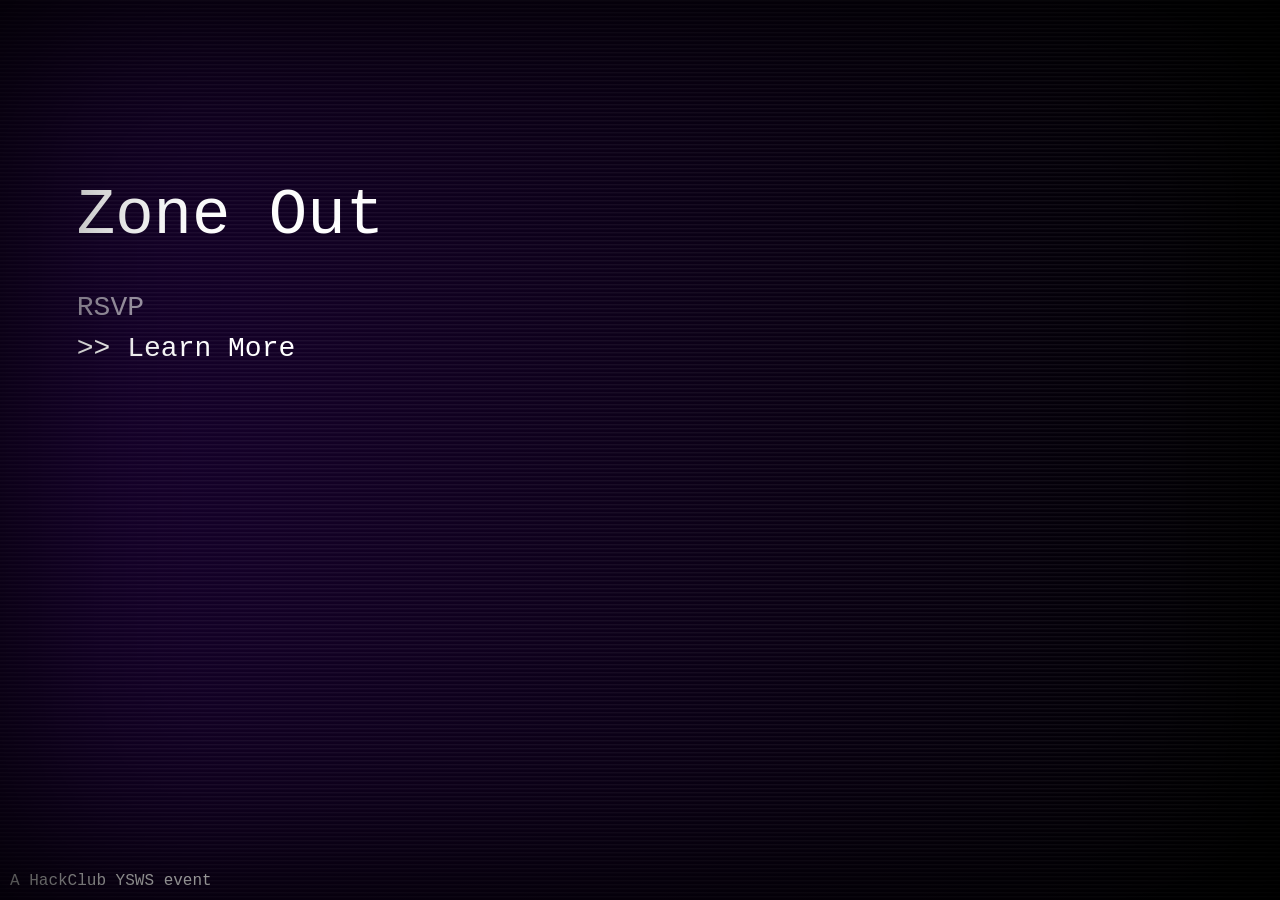
==== index.html @ 12f393b8 "added more jngfngfgggf" ====
<!DOCTYPE html>
<html lang="en">
<head>
<meta charset="UTF-8">
<title>Zone Out</title>
<link rel="stylesheet" href="style.css">
</head>
<body>


<video autoplay muted loop playsinline>
    <source src="https://cdn.hackclub.com/019d09ae-641d-75a5-a821-0e6a2894c508/stalkorpheus.mp4" type="video/mp4">
</video>


<audio autoplay loop id="bgAudio">
    <source src="https://cdn.hackclub.com/019d09b2-74cf-75cb-a4e5-828822608761/distorted.ogg" type="audio/ogg">
</audio>

<div class="overlay"></div>
<div class="scanlines"></div>
<div class="vignette"></div>


<div id="glitchOverlay">
<img src="https://cdn.hackclub.com/019d0f6c-1e27-74cf-8f03-9d8d50ec5cc8/glitch.gif">
</div>


<div class="menu">
    <div class="title">Zone Out</div>

    <div class="option" id="rsvp">RSVP</div>
    <div class="option active selector" id="learn">Learn More</div>
</div>

<div class="footer">A HackClub YSWS event</div>


<div class="loadingScreen" id="loadingScreen">
    <img src="https://cdn.hackclub.com/019d09b8-1577-7d2d-8b85-1cd251a5e09c/bob-eye-horror-evil.gif">
    <div class="loadingText" id="loadingText">Loading</div>
</div>
<div class="learnPage" id="learnPage">
<div class="backBtn" id="backBtn">← Back</div>
<div class="faqContainer">

<div class="faq">
Q1: What is ZoneOut about?
<div class="answer">
ZoneOut is a YSWS where you create something themed around <b>horror</b>, <b>mystery</b> or <b>ARG</b>!
</div>
</div>

<div class="faq">
Q2: What is the theme?
<div class="answer">
Horror, mystery and ARG focusing on immersiveness and storytelling. [I love good art]
</div>
</div>

<div class="faq">
Q3: What kind of projects are allowed?
<div class="answer">
Projects can be:
<br>• A website
<br>• A CLI program
<br>• A game
<br>• A mod (ex: Minecraft)
<br> Anything that can be spooky!
</div>
</div>

<div class="faq">
Q4: How do I track time?
<div class="answer">
Use <a href="https://hackatime.hackclub.com" target="_blank">Hackatime</a>.
</div>
</div>

<div class="faq">
Q5: What does the shop have?
<div class="answer">
hopefully custom merch and stickers along with high hacker value items! [yk what im talking about gng]
</div>
</div>

<div class="faq">
Q6: Who made this?
<div class="answer">
Website by Kuzu. used fnaf for insipiration. this was kinda hard to make with limited knowledge ngl but whatever i think it looks and fits a video game vibe!!!
</div>
</div>

<div class="faq">
Q7: How do I RSVP?
<div class="answer">
<a href="https://forms.fillout.com/t/fuxhBdNbhdus" target="_blank">Click here to RSVP!</a> or, preferably go to main menu and press rsvp :3
</div>
</div>

<div class="faq">
Q8: Why?
<div class="answer">
Because ZONE OUT. [PS: IF YOULIKE THIS STUFF, PLEASE RSVP AND PARTICIPATE!!!!]
</div>
</div>
</div>
</div>
<script src="script.js"></script>
</body>
</html>
---- style.css ----
*{
margin:0;
padding:0;
box-sizing:border-box;
font-family:"Courier New",monospace;
}

body{
background:black;
color:white;
overflow:hidden;
}

video{
position:fixed;
top:50%;
left:50%;
width:100vw;
height:100vh;
object-fit:cover;
transform:translate(-50%,-50%);
z-index:-3;
}


.overlay{
position:fixed;
width:100%;
height:100%;
background:radial-gradient(circle at left, rgba(60,0,120,0.4), rgba(0,0,0,0.9));
z-index:-2;
}

.scanlines{
position:fixed;
width:100%;
height:100%;
background:repeating-linear-gradient(
to bottom,
rgba(255,255,255,0.05),
rgba(255,255,255,0.05) 1px,
transparent 2px,
transparent 4px
);
z-index:5;
}

.vignette{
position:fixed;
width:100%;
height:100%;
box-shadow:inset 0 0 200px black;
z-index:6;
}


#glitchOverlay{
position:fixed;
width:100%;
height:100%;
z-index:40;
opacity:0;
pointer-events:none;
transition:opacity .2s;
}

#glitchOverlay img{
width:100%;
height:100%;
object-fit:cover;
}

#glitchOverlay.active{
opacity:1;
}


.menu{
position:absolute;
top:20%;
left:6%;
}

.title{
font-size:64px;
margin-bottom:40px;
}

.option{
font-size:28px;
margin:10px 0;
cursor:pointer;
opacity:.6;
}

.option.active{
opacity:1;
}

.selector::before{
content:">> ";
}

.footer{
position:absolute;
bottom:10px;
left:10px;
}


.loadingScreen{
position:fixed;
width:100%;
height:100%;
background:black;
display:flex;
flex-direction:column;
align-items:center;
justify-content:center;
z-index:20;
opacity:0;
pointer-events:none;
transition:opacity .5s;
}

.loadingScreen.active{
opacity:1;
pointer-events:all;
}


.learnPage{
position:fixed;
top:-100%;
width:100%;
height:100%;
background:black;
transition:top .6s;
padding:80px 40px;
overflow-y:auto;
z-index:30;
}

.learnPage.active{
top:0;
}

.backBtn{
display:none;
position:fixed;
top:20px;
left:20px;
cursor:pointer;
}

.learnPage.active .backBtn{
display:block;
}


.faq{
background:rgba(20,20,20,0.9);
padding:20px;
margin-bottom:15px;
cursor:pointer;
animation:faqFloat 5s ease-in-out infinite;
}
.faq:nth-child(2){animation-delay:1s;}
.faq:nth-child(3){animation-delay:2s;}
.faq:nth-child(4){animation-delay:3s;}
.faq:nth-child(5){animation-delay:4s;}
.faq:nth-child(6){animation-delay:2.5s;}
.faq:nth-child(7){animation-delay:1.5s;}
.faq:nth-child(8){animation-delay:3.5s;}

@keyframes faqFloat{
0%{transform:translateY(0px);}
50%{transform:translateY(-6px);}
100%{transform:translateY(0px);}
}
.answer{
max-height:0;
overflow:hidden;
transition:max-height .4s;
line-height:1.5;
}
.faq.open .answer{
max-height:200px;
margin-top:10px;
}
.answer a{
color:#9cf;
}
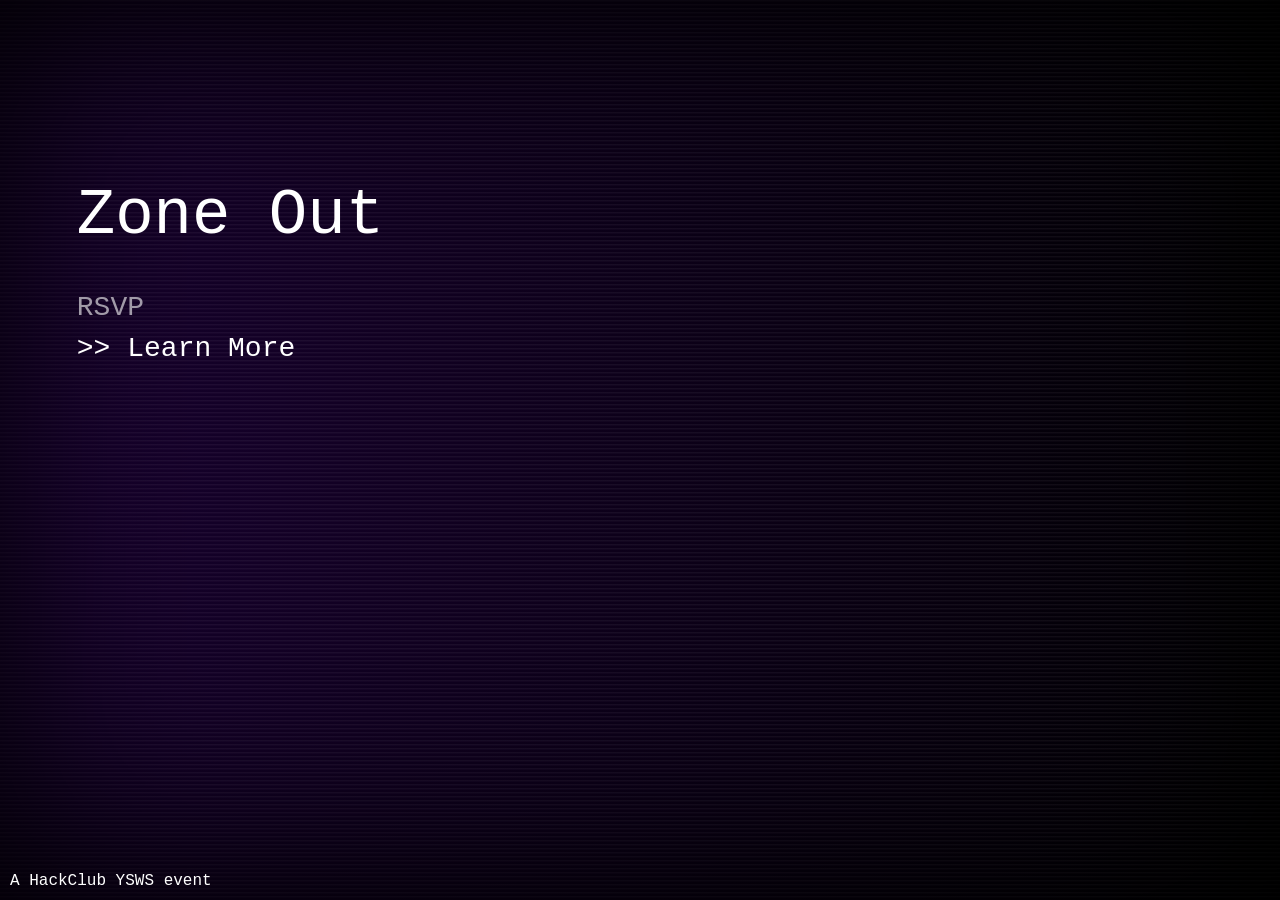
==== commit be8eed5e: "yrtyryrtt" ====
--- a/index.html
+++ b/index.html
@@ -5,13 +5,12 @@
 <title>Zone Out</title>
 <link rel="stylesheet" href="style.css">
 </head>
+
 <body>
 
-
 <video autoplay muted loop playsinline>
-    <source src="https://cdn.hackclub.com/019d09ae-641d-75a5-a821-0e6a2894c508/stalkorpheus.mp4" type="video/mp4">
+    <source src="https://cdn.hackclub.com/019d14d5-c391-76e0-95ee-6e9b70780a91/vidd.mp4" type="video/mp4">
 </video>
-
 
 <audio autoplay loop id="bgAudio">
     <source src="https://cdn.hackclub.com/019d09b2-74cf-75cb-a4e5-828822608761/distorted.ogg" type="audio/ogg">
@@ -21,11 +20,9 @@
 <div class="scanlines"></div>
 <div class="vignette"></div>
 
-
 <div id="glitchOverlay">
-<img src="https://cdn.hackclub.com/019d0f6c-1e27-74cf-8f03-9d8d50ec5cc8/glitch.gif">
+    <img src="https://cdn.hackclub.com/019d0f6c-1e27-74cf-8f03-9d8d50ec5cc8/glitch.gif" alt="glitch overlay">
 </div>
-
 
 <div class="menu">
     <div class="title">Zone Out</div>
@@ -36,76 +33,76 @@
 
 <div class="footer">A HackClub YSWS event</div>
 
-
 <div class="loadingScreen" id="loadingScreen">
-    <img src="https://cdn.hackclub.com/019d09b8-1577-7d2d-8b85-1cd251a5e09c/bob-eye-horror-evil.gif">
+    <img src="https://cdn.hackclub.com/019d09b8-1577-7d2d-8b85-1cd251a5e09c/bob-eye-horror-evil.gif" alt="loading">
     <div class="loadingText" id="loadingText">Loading</div>
 </div>
+
 <div class="learnPage" id="learnPage">
-<div class="backBtn" id="backBtn">← Back</div>
-<div class="faqContainer">
+    <div class="backBtn" id="backBtn">← Back</div>
 
-<div class="faq">
-Q1: What is ZoneOut about?
-<div class="answer">
-ZoneOut is a YSWS where you create something themed around <b>horror</b>, <b>mystery</b> or <b>ARG</b>!
-</div>
-</div>
+    <div class="faqContainer">
+        <div class="faq">
+            Q1: What is ZoneOut about?
+            <div class="answer">
+                ZoneOut is a YSWS where you create something themed around <b>horror</b>, <b>mystery</b> or <b>ARG</b>!
+            </div>
+        </div>
 
-<div class="faq">
-Q2: What is the theme?
-<div class="answer">
-Horror, mystery and ARG focusing on immersiveness and storytelling. [I love good art]
-</div>
-</div>
+        <div class="faq">
+            Q2: What is the theme?
+            <div class="answer">
+                Horror, mystery and ARG focusing on immersiveness and storytelling. [and, Of course good art!]
+            </div>
+        </div>
 
-<div class="faq">
-Q3: What kind of projects are allowed?
-<div class="answer">
-Projects can be:
-<br>• A website
-<br>• A CLI program
-<br>• A game
-<br>• A mod (ex: Minecraft)
-<br> Anything that can be spooky!
-</div>
-</div>
+        <div class="faq">
+            Q3: What kind of projects are to be submitted?
+            <div class="answer">
+                Projects can be:
+                <br>• A website
+                <br>• A terminal / CLI program
+                <br>• A game
+                <br>• A mod (eg. Minecraft)
+                <br> basically, anything that can be spooky EXCEPT hardware. This event is entirely software!
+            </div>
+        </div>
 
-<div class="faq">
-Q4: How do I track time?
-<div class="answer">
-Use <a href="https://hackatime.hackclub.com" target="_blank">Hackatime</a>.
-</div>
-</div>
+        <div class="faq">
+            Q4: How do I track time?
+            <div class="answer">
+                Use <a href="https://hackatime.hackclub.com" target="_blank" rel="noreferrer">Hackatime</a>.
+            </div>
+        </div>
 
-<div class="faq">
-Q5: What does the shop have?
-<div class="answer">
-hopefully custom merch and stickers along with high hacker value items! [yk what im talking about gng]
-</div>
-</div>
+        <div class="faq">
+            Q5: What does the shop have?
+            <div class="answer">
+                custom merch and stickers along with high hacker value items!
+            </div>
+        </div>
 
-<div class="faq">
-Q6: Who made this?
-<div class="answer">
-Website by Kuzu. used fnaf for insipiration. this was kinda hard to make with limited knowledge ngl but whatever i think it looks and fits a video game vibe!!!
-</div>
-</div>
+        <div class="faq">
+            Q6: Who made this?
+            <div class="answer">
+                Website by Kuzu. Used the FNAF main menu for inspiration to fit the "game" vibe. HackClub will be helping me host this.
+            </div>
+        </div>
 
-<div class="faq">
-Q7: How do I RSVP?
-<div class="answer">
-<a href="https://forms.fillout.com/t/fuxhBdNbhdus" target="_blank">Click here to RSVP!</a> or, preferably go to main menu and press rsvp :3
-</div>
-</div>
+        <div class="faq">
+            Q7: How do I RSVP?
+            <div class="answer">
+                <a href="https://forms.fillout.com/t/fuxhBdNbhdus" target="_blank" rel="noreferrer">Click here to RSVP</a>
+            </div>
+        </div>
 
-<div class="faq">
-Q8: Why?
-<div class="answer">
-Because ZONE OUT. [PS: IF YOULIKE THIS STUFF, PLEASE RSVP AND PARTICIPATE!!!!]
-</div>
-</div>
-</div>
+        <div class="faq">
+            Q8: Why?
+            <div class="answer">
+             Because ZONE OUT. [PS: IF YOULIKE THIS STUFF, PLEASE RSVP AND PARTICIPATE!!!!]
+            </div>
+        </div>
+    </div>
 </div>
 <script src="script.js"></script>
 </body>
--- a/style.css
+++ b/style.css
@@ -11,24 +11,28 @@
 overflow:hidden;
 }
 
+/* VIDEO */
+
 video{
 position:fixed;
-top:50%;
+top:500%;
 left:50%;
 width:100vw;
 height:100vh;
 object-fit:cover;
 transform:translate(-50%,-50%);
 z-index:-3;
-}
-
-
+pointer-events:none;
+}
+
+/* overlay */
 .overlay{
 position:fixed;
 width:100%;
 height:100%;
 background:radial-gradient(circle at left, rgba(60,0,120,0.4), rgba(0,0,0,0.9));
 z-index:-2;
+pointer-events:none;
 }
 
 .scanlines{
@@ -43,6 +47,7 @@
 transparent 4px
 );
 z-index:5;
+pointer-events:none;
 }
 
 .vignette{
@@ -51,9 +56,10 @@
 height:100%;
 box-shadow:inset 0 0 200px black;
 z-index:6;
-}
-
-
+pointer-events:none;
+}
+
+/* GLITCHlay */
 #glitchOverlay{
 position:fixed;
 width:100%;
@@ -74,11 +80,13 @@
 opacity:1;
 }
 
+/* MENU */
 
 .menu{
 position:absolute;
 top:20%;
 left:6%;
+z-index:10;
 }
 
 .title{
@@ -91,6 +99,7 @@
 margin:10px 0;
 cursor:pointer;
 opacity:.6;
+pointer-events:auto;
 }
 
 .option.active{
@@ -105,8 +114,10 @@
 position:absolute;
 bottom:10px;
 left:10px;
-}
-
+z-index:10;
+}
+
+/* LOADING */
 
 .loadingScreen{
 position:fixed;
@@ -122,12 +133,24 @@
 pointer-events:none;
 transition:opacity .5s;
 }
-
 .loadingScreen.active{
 opacity:1;
 pointer-events:all;
 }
-
+.loadingScreen img{
+width:200px;
+animation:float 2s ease-in-out infinite;
+}
+.loadingText{
+margin-top:20px;
+font-size:24px;
+}
+@keyframes float{
+0%{transform:translateY(0px);}
+50%{transform:translateY(-15px);}
+100%{transform:translateY(0px);}
+}
+/* FAQ PAGE */
 
 .learnPage{
 position:fixed;
@@ -140,23 +163,26 @@
 overflow-y:auto;
 z-index:30;
 }
-
 .learnPage.active{
 top:0;
 }
-
 .backBtn{
 display:none;
 position:fixed;
 top:20px;
 left:20px;
 cursor:pointer;
-}
-
+z-index:31;
+}
 .learnPage.active .backBtn{
 display:block;
 }
 
+/* FAQ */
+
+.faqContainer{
+max-width:900px;
+}
 
 .faq{
 background:rgba(20,20,20,0.9);
@@ -165,6 +191,7 @@
 cursor:pointer;
 animation:faqFloat 5s ease-in-out infinite;
 }
+
 .faq:nth-child(2){animation-delay:1s;}
 .faq:nth-child(3){animation-delay:2s;}
 .faq:nth-child(4){animation-delay:3s;}
@@ -183,11 +210,14 @@
 overflow:hidden;
 transition:max-height .4s;
 line-height:1.5;
+white-space:normal;
 }
 .faq.open .answer{
-max-height:200px;
+max-height:220px;
 margin-top:10px;
 }
 .answer a{
 color:#9cf;
+text-decoration:underline;
+cursor:pointer;
 }
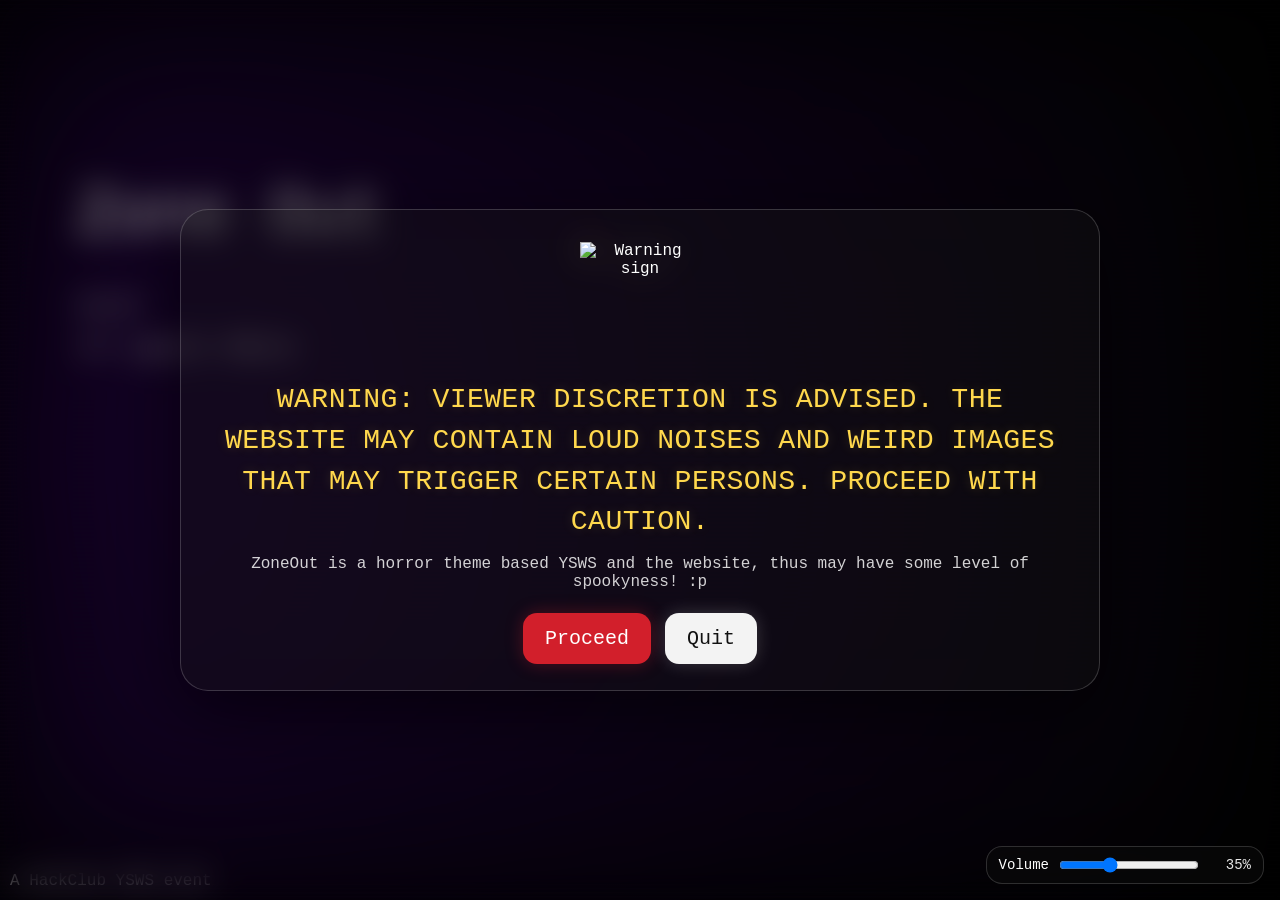
==== commit 8b5899eb: "MADE A SOUND SLIDER AND ADDED VIEWER DISCRETION UI" ====
--- a/index.html
+++ b/index.html
@@ -8,21 +8,48 @@
 
 <body>
 
+<div class="warningScreen" id="warningScreen">
+    <div class="warningCard">
+        <img class="warningIcon" src="https://cdn.hackclub.com/019d191c-8239-70cd-b9da-81b265c17236/caution.png" alt="Warning sign">
+
+        <div class="warningText">
+            WARNING: VIEWER DISCRETION IS ADVISED. THE WEBSITE MAY CONTAIN LOUD NOISES AND WEIRD IMAGES THAT MAY TRIGGER CERTAIN PERSONS. PROCEED WITH CAUTION.
+        </div>
+
+        <div class="warningComment">ZoneOut is a horror theme based YSWS and the website, thus may have some level of spookyness! :p</div>
+
+        <div class="warningActions">
+            <button class="warningProceed" id="warningProceed" type="button">Proceed</button>
+            <button class="warningQuit" id="warningQuit" type="button">Quit</button>
+        </div>
+    </div>
+</div>
+
+<div class="volumeDock">
+    <label for="masterVolume">Volume</label>
+    <input id="masterVolume" type="range" min="0" max="100" value="35" aria-label="Volume">
+    <span id="volumeValue">35%</span>
+</div>
+
 <video autoplay muted loop playsinline>
-    <source src="https://cdn.hackclub.com/019d14d5-c391-76e0-95ee-6e9b70780a91/vidd.mp4" type="video/mp4">
+    <source src="https://cdn.hackclub.com/019d14f6-2cd2-7a84-81bf-d68825577d2c/ds.mp4" type="video/mp4">
 </video>
 
-<audio autoplay loop id="bgAudio">
+<audio loop id="bgAudio" preload="auto">
     <source src="https://cdn.hackclub.com/019d09b2-74cf-75cb-a4e5-828822608761/distorted.ogg" type="audio/ogg">
+</audio>
+
+<audio loop id="faqAudio" preload="auto">
+    <source src="https://cdn.hackclub.com/019d157e-42db-7c9d-a810-abcb9247cf07/faqmusic.mp3" type="audio/mpeg">
+</audio>
+
+<audio id="uiClick" preload="auto">
+    <source src="https://cdn.hackclub.com/019d15a1-fb3f-7c96-96b2-7b1052138e08/buttonpress.mp3" type="audio/mpeg">
 </audio>
 
 <div class="overlay"></div>
 <div class="scanlines"></div>
 <div class="vignette"></div>
-
-<div id="glitchOverlay">
-    <img src="https://cdn.hackclub.com/019d0f6c-1e27-74cf-8f03-9d8d50ec5cc8/glitch.gif" alt="glitch overlay">
-</div>
 
 <div class="menu">
     <div class="title">Zone Out</div>
@@ -39,71 +66,130 @@
 </div>
 
 <div class="learnPage" id="learnPage">
+    <video class="learnBgVideo" autoplay muted loop playsinline preload="auto">
+        <source src="https://cdn.hackclub.com/019d1552-4f0e-7cc9-8b0c-86d538cd897e/glitcheffect.mp4" type="video/mp4">
+    </video>
+    <div class="learnShade"></div>
+
     <div class="backBtn" id="backBtn">← Back</div>
 
     <div class="faqContainer">
-        <div class="faq">
-            Q1: What is ZoneOut about?
-            <div class="answer">
-                ZoneOut is a YSWS where you create something themed around <b>horror</b>, <b>mystery</b> or <b>ARG</b>!
+
+        <div class="faqNode">
+            <button class="faqToggle" type="button" aria-expanded="false">
+                <img src="https://cdn.hackclub.com/019d155f-c68f-70bb-bfd9-047b7a7224bb/closed%20eye.png" alt="Q1 toggle">
+            </button>
+            <div class="faqLabel">What is ZoneOut about?</div>
+            <div class="faqDrop">
+                <div class="faqQuestion"></div>
+                <div class="faqAnswer">
+                    ZoneOut is a YSWS where you create something themed around <b>horror</b>, <b>mystery</b> or <b>ARG</b>!
+                </div>
             </div>
         </div>
 
-        <div class="faq">
-            Q2: What is the theme?
-            <div class="answer">
-                Horror, mystery and ARG focusing on immersiveness and storytelling. [and, Of course good art!]
+        <div class="faqNode">
+            <button class="faqToggle" type="button" aria-expanded="false">
+                <img src="https://cdn.hackclub.com/019d155f-c68f-70bb-bfd9-047b7a7224bb/closed%20eye.png" alt="Q2 toggle">
+            </button>
+            <div class="faqLabel">What is the theme?</div>
+            <div class="faqDrop">
+                <div class="faqQuestion"></div>
+                <div class="faqAnswer">
+                    Horror, mystery and ARG focusing on immersiveness and storytelling. [and, of course, good art!]
+                </div>
             </div>
         </div>
 
-        <div class="faq">
-            Q3: What kind of projects are to be submitted?
-            <div class="answer">
-                Projects can be:
-                <br>• A website
-                <br>• A terminal / CLI program
-                <br>• A game
-                <br>• A mod (eg. Minecraft)
-                <br> basically, anything that can be spooky EXCEPT hardware. This event is entirely software!
+        <div class="faqNode">
+            <button class="faqToggle" type="button" aria-expanded="false">
+                <img src="https://cdn.hackclub.com/019d155f-c68f-70bb-bfd9-047b7a7224bb/closed%20eye.png" alt="Q3 toggle">
+            </button>
+            <div class="faqLabel">What kind of projects are to be submitted?</div>
+            <div class="faqDrop">
+                <div class="faqQuestion">Projects can be:</div>
+                <div class="faqAnswer">
+                    <br>• A website
+                    <br>• A terminal / CLI program
+                    <br>• A game
+                    <br>• A mod (eg. Minecraft)
+                    <br>Basically, anything that can be spooky.
+                    <br>This event is entirely software!
+                </div>
             </div>
         </div>
 
-        <div class="faq">
-            Q4: How do I track time?
-            <div class="answer">
-                Use <a href="https://hackatime.hackclub.com" target="_blank" rel="noreferrer">Hackatime</a>.
+        <div class="faqNode">
+            <button class="faqToggle" type="button" aria-expanded="false">
+                <img src="https://cdn.hackclub.com/019d155f-c68f-70bb-bfd9-047b7a7224bb/closed%20eye.png" alt="Q4 toggle">
+            </button>
+            <div class="faqLabel">How do I track time?</div>
+            <div class="faqDrop">
+                <div class="faqQuestion"></div>
+                <div class="faqAnswer">
+                    Use <a href="https://hackatime.hackclub.com" target="_blank" rel="noreferrer">Hackatime</a>. HackClub's own time-tracking tool!
+                </div>
             </div>
         </div>
 
-        <div class="faq">
-            Q5: What does the shop have?
-            <div class="answer">
-                custom merch and stickers along with high hacker value items!
+        <div class="faqNode">
+            <button class="faqToggle" type="button" aria-expanded="false">
+                <img src="https://cdn.hackclub.com/019d155f-c68f-70bb-bfd9-047b7a7224bb/closed%20eye.png" alt="Q5 toggle">
+            </button>
+            <div class="faqLabel">What does the shop have?</div>
+            <div class="faqDrop">
+                <div class="faqQuestion"></div>
+                <div class="faqAnswer">
+                    Custom merch and stickers along with high hacker value items! Recommendations would be appreciated in the <a href="https://app.slack.com/client/E09V59WQY1E/C0ANG7F1E9E" target="_blank" rel="noreferrer">#1zone-out channel!</a>
+                    <br>PS: I'll have a full list of items up soon in this page!
+                </div>
             </div>
         </div>
 
-        <div class="faq">
-            Q6: Who made this?
-            <div class="answer">
-                Website by Kuzu. Used the FNAF main menu for inspiration to fit the "game" vibe. HackClub will be helping me host this.
+        <div class="faqNode">
+            <button class="faqToggle" type="button" aria-expanded="false">
+                <img src="https://cdn.hackclub.com/019d155f-c68f-70bb-bfd9-047b7a7224bb/closed%20eye.png" alt="Q6 toggle">
+            </button>
+            <div class="faqLabel">Who made this?</div>
+            <div class="faqDrop">
+                <div class="faqQuestion"></div>
+                <div class="faqAnswer">
+                    Website by <a href="https://hackclub.enterprise.slack.com/team/U08GCDHM0QZ" target="_blank" rel="noreferrer">Kuzu!</a>. Used the FNAF main menu for inspiration to fit the "game" vibe. Hack Club will be helping me host this.
+                </div>
             </div>
         </div>
 
-        <div class="faq">
-            Q7: How do I RSVP?
-            <div class="answer">
-                <a href="https://forms.fillout.com/t/fuxhBdNbhdus" target="_blank" rel="noreferrer">Click here to RSVP</a>
+        <div class="faqNode">
+            <button class="faqToggle" type="button" aria-expanded="false">
+                <img src="https://cdn.hackclub.com/019d155f-c68f-70bb-bfd9-047b7a7224bb/closed%20eye.png" alt="Q7 toggle">
+            </button>
+            <div class="faqLabel">How do I RSVP?</div>
+            <div class="faqDrop">
+                <div class="faqQuestion"></div>
+                <div class="faqAnswer">
+                    <a href="https://forms.fillout.com/t/fuxhBdNbhdus" target="_blank" rel="noreferrer">Click here to RSVP</a>
+                </div>
             </div>
         </div>
 
-        <div class="faq">
-            Q8: Why?
-            <div class="answer">
-             Because ZONE OUT. [PS: IF YOULIKE THIS STUFF, PLEASE RSVP AND PARTICIPATE!!!!]
+        <div class="faqNode">
+            <button class="faqToggle" type="button" aria-expanded="false">
+                <img src="https://cdn.hackclub.com/019d155f-c68f-70bb-bfd9-047b7a7224bb/closed%20eye.png" alt="Q8 toggle">
+            </button>
+            <div class="faqLabel">
+                <span class="glitchText" data-text="ZoneOut">ZoneOut</span>
+            </div>
+            <div class="faqDrop">
+                <div class="faqQuestion"></div>
+                <div class="faqAnswer">
+                    .........................................
+                </div>
             </div>
         </div>
+
     </div>
 </div>
+
 <script src="script.js"></script>
 </body>
 </html>
--- a/style.css
+++ b/style.css
@@ -15,10 +15,10 @@
 
 video{
 position:fixed;
-top:500%;
+top:63%;
 left:50%;
 width:100vw;
-height:100vh;
+height:125vh;
 object-fit:cover;
 transform:translate(-50%,-50%);
 z-index:-3;
@@ -26,6 +26,7 @@
 }
 
 /* overlay */
+
 .overlay{
 position:fixed;
 width:100%;
@@ -59,25 +60,137 @@
 pointer-events:none;
 }
 
-/* GLITCHlay */
-#glitchOverlay{
-position:fixed;
-width:100%;
-height:100%;
-z-index:40;
+/* WARNING SCREEN */
+
+.warningScreen{
+position:fixed;
+inset:0;
+z-index:200;
+display:flex;
+align-items:center;
+justify-content:center;
+padding:24px;
+background:rgba(0,0,0,0.38);
+backdrop-filter:blur(16px) saturate(135%);
+-webkit-backdrop-filter:blur(16px) saturate(135%);
+transition:opacity .45s ease, transform .45s ease;
+}
+
+.warningScreen.hidden{
 opacity:0;
 pointer-events:none;
-transition:opacity .2s;
-}
-
-#glitchOverlay img{
-width:100%;
-height:100%;
-object-fit:cover;
-}
-
-#glitchOverlay.active{
-opacity:1;
+transform:scale(1.02);
+}
+
+.warningCard{
+width:min(920px, 94vw);
+padding:32px 28px 26px;
+border:1px solid rgba(255,255,255,0.18);
+border-radius:28px;
+background:rgba(25,25,25,0.34);
+box-shadow:0 20px 70px rgba(0,0,0,0.55);
+text-align:center;
+}
+
+.warningIcon{
+width:120px;
+height:120px;
+object-fit:contain;
+display:block;
+margin:0 auto 18px;
+filter:drop-shadow(0 0 18px rgba(255,255,120,0.22));
+}
+
+.warningText{
+font-size:clamp(20px, 2.2vw, 32px);
+line-height:1.45;
+color:#ffd84d;
+text-shadow:0 0 12px rgba(255, 220, 90, 0.18);
+letter-spacing:.4px;
+}
+
+.warningComment{
+margin-top:12px;
+font-size:16px;
+color:rgba(255,255,255,0.82);
+}
+
+.warningActions{
+display:flex;
+justify-content:center;
+gap:14px;
+flex-wrap:wrap;
+margin-top:22px;
+}
+
+.warningProceed,
+.warningQuit{
+border:none;
+padding:14px 22px;
+font-size:20px;
+font-family:"Courier New",monospace;
+cursor:pointer;
+border-radius:14px;
+transition:transform .15s ease, filter .15s ease, opacity .15s ease;
+}
+
+.warningProceed{
+background:#d21f2b;
+color:white;
+box-shadow:0 0 18px rgba(210,31,43,0.32);
+animation:proceedGlow 1.6s ease-in-out infinite;
+}
+
+.warningQuit{
+background:#f3f3f3;
+color:#111;
+box-shadow:0 0 18px rgba(255,255,255,0.18);
+}
+
+.warningProceed:hover,
+.warningQuit:hover{
+transform:translateY(-1px) scale(1.02);
+}
+
+@keyframes proceedGlow{
+0%,100%{
+filter:brightness(1);
+text-shadow:0 0 0 rgba(255,255,255,0);
+}
+50%{
+filter:brightness(1.08);
+text-shadow:0 0 10px rgba(255,255,255,0.12);
+}
+}
+
+/* VOLUME */
+
+.volumeDock{
+position:fixed;
+right:16px;
+bottom:16px;
+z-index:210;
+display:flex;
+align-items:center;
+gap:10px;
+padding:10px 12px;
+border:1px solid rgba(255,255,255,0.16);
+border-radius:16px;
+background:rgba(15,15,15,0.42);
+backdrop-filter:blur(12px);
+-webkit-backdrop-filter:blur(12px);
+color:white;
+font-size:14px;
+}
+
+.volumeDock input[type="range"]{
+width:140px;
+}
+
+.volumeDock span{
+min-width:42px;
+text-align:right;
+opacity:0.9;
 }
 
 /* MENU */
@@ -104,6 +217,21 @@
 
 .option.active{
 opacity:1;
+}
+
+#learn{
+animation:breatheGlow 2.5s ease-in-out infinite;
+}
+
+@keyframes breatheGlow{
+0%,100%{
+text-shadow:0 0 4px rgba(255,255,255,0.08);
+transform:translateY(0) scale(1);
+}
+50%{
+text-shadow:0 0 16px rgba(255,255,255,0.25), 0 0 26px rgba(240,220,255,0.16);
+transform:translateY(-1px) scale(1.02);
+}
 }
 
 .selector::before{
@@ -133,39 +261,73 @@
 pointer-events:none;
 transition:opacity .5s;
 }
+
 .loadingScreen.active{
 opacity:1;
 pointer-events:all;
 }
+
 .loadingScreen img{
 width:200px;
 animation:float 2s ease-in-out infinite;
 }
+
 .loadingText{
 margin-top:20px;
 font-size:24px;
 }
+
 @keyframes float{
 0%{transform:translateY(0px);}
 50%{transform:translateY(-15px);}
 100%{transform:translateY(0px);}
 }
+
 /* FAQ PAGE */
 
 .learnPage{
 position:fixed;
-top:-100%;
+top:0;
+left:0;
 width:100%;
 height:100%;
 background:black;
-transition:top .6s;
-padding:80px 40px;
+opacity:0;
+visibility:hidden;
+pointer-events:none;
+transition:opacity .5s ease;
+z-index:30;
+overflow:hidden;
 overflow-y:auto;
-z-index:30;
-}
+overflow-x:hidden;
+}
+
 .learnPage.active{
-top:0;
-}
+opacity:1;
+visibility:visible;
+pointer-events:auto;
+}
+
+.learnBgVideo{
+position:fixed;
+top:50%;
+left:50%;
+width:100vw;
+height:100vh;
+object-fit:cover;
+transform:translate(-50%,-50%);
+z-index:-3;
+pointer-events:none;
+}
+
+.learnShade{
+position:fixed;
+inset:0;
+background:radial-gradient(circle at center, rgba(0,0,0,0.1), rgba(0,0,0,0.92));
+z-index:-2;
+pointer-events:none;
+}
+
 .backBtn{
 display:none;
 position:fixed;
@@ -173,51 +335,178 @@
 left:20px;
 cursor:pointer;
 z-index:31;
-}
+font-size:24px;
+}
+
 .learnPage.active .backBtn{
 display:block;
 }
 
-/* FAQ */
-
 .faqContainer{
-max-width:900px;
-}
-
-.faq{
-background:rgba(20,20,20,0.9);
-padding:20px;
-margin-bottom:15px;
-cursor:pointer;
+position:relative;
+z-index:32;
+width:min(1180px, calc(100% - 80px));
+margin:80px auto 0;
+display:grid;
+grid-template-columns:repeat(4, minmax(0, 1fr));
+gap:22px;
+}
+
+.faqNode{
+display:flex;
+flex-direction:column;
+align-items:center;
 animation:faqFloat 5s ease-in-out infinite;
 }
 
-.faq:nth-child(2){animation-delay:1s;}
-.faq:nth-child(3){animation-delay:2s;}
-.faq:nth-child(4){animation-delay:3s;}
-.faq:nth-child(5){animation-delay:4s;}
-.faq:nth-child(6){animation-delay:2.5s;}
-.faq:nth-child(7){animation-delay:1.5s;}
-.faq:nth-child(8){animation-delay:3.5s;}
+.faqNode:nth-child(2){animation-delay:1s;}
+.faqNode:nth-child(3){animation-delay:2s;}
+.faqNode:nth-child(4){animation-delay:3s;}
+.faqNode:nth-child(5){animation-delay:4s;}
+.faqNode:nth-child(6){animation-delay:2.5s;}
+.faqNode:nth-child(7){animation-delay:1.5s;}
+.faqNode:nth-child(8){animation-delay:3.5s;}
 
 @keyframes faqFloat{
 0%{transform:translateY(0px);}
 50%{transform:translateY(-6px);}
 100%{transform:translateY(0px);}
 }
-.answer{
+
+.faqToggle{
+border:none;
+background:transparent;
+cursor:pointer;
+padding:0;
+line-height:0;
+}
+
+.faqToggle img{
+width:96px;
+height:96px;
+object-fit:contain;
+display:block;
+filter:drop-shadow(0 0 8px rgba(255,255,255,0.18));
+}
+
+.faqLabel{
+margin-top:6px;
+font-size:16px;
+letter-spacing:1px;
+opacity:0.8;
+text-align:center;
+}
+
+.faqDrop{
+width:100%;
+margin-top:0;
+padding:0 16px;
 max-height:0;
 overflow:hidden;
-transition:max-height .4s;
+opacity:0;
+transform:translateY(-6px) scale(0.98);
+transition:max-height .35s ease, opacity .25s ease, transform .35s ease, margin-top .35s ease, padding .35s ease;
+background:
+linear-gradient(135deg, rgba(35,10,55,0.96), rgba(10,10,10,0.96)),
+repeating-linear-gradient(
+45deg,
+rgba(255,255,255,0.05) 0px,
+rgba(255,255,255,0.05) 2px,
+transparent 2px,
+transparent 6px
+);
+border:1px solid rgba(200,160,255,0.35);
+box-shadow:0 0 18px rgba(130,70,200,0.18);
+}
+
+.faqNode.open .faqDrop{
+max-height:1000px;
+margin-top:12px;
+padding:16px;
+opacity:1;
+transform:translateY(0) scale(1);
+}
+
+.faqQuestion{
+font-size:18px;
+margin-bottom:10px;
+text-shadow:0 0 6px rgba(255,255,255,0.1);
+}
+
+.faqAnswer{
 line-height:1.5;
 white-space:normal;
 }
-.faq.open .answer{
-max-height:220px;
-margin-top:10px;
-}
-.answer a{
+
+.faqAnswer a{
 color:#9cf;
 text-decoration:underline;
 cursor:pointer;
+}
+
+@media (max-width: 1100px){
+.faqContainer{
+grid-template-columns:repeat(2, minmax(0, 1fr));
+}
+}
+
+@media (max-width: 650px){
+.faqContainer{
+grid-template-columns:1fr;
+}
+}
+
+/* TEXT GLITCH EFFECT */
+
+.glitchText{
+position:relative;
+color:white;
+font-weight:bold;
+letter-spacing:2px;
+}
+
+.glitchText::before,
+.glitchText::after{
+content:attr(data-text);
+position:absolute;
+left:0;
+top:0;
+width:100%;
+overflow:hidden;
+clip-path:inset(0 0 0 0);
+}
+
+.glitchText::before{
+left:2px;
+text-shadow:-2px 0 red;
+animation:glitch1 2s infinite linear alternate-reverse;
+}
+
+.glitchText::after{
+left:-2px;
+text-shadow:2px 0 cyan;
+animation:glitch2 2s infinite linear alternate-reverse;
+}
+
+@keyframes glitch1{
+0%{clip-path:inset(10% 0 80% 0);}
+20%{clip-path:inset(40% 0 20% 0);}
+40%{clip-path:inset(20% 0 60% 0);}
+60%{clip-path:inset(70% 0 10% 0);}
+80%{clip-path:inset(30% 0 40% 0);}
+100%{clip-path:inset(0 0 0 0);}
+}
+
+@keyframes glitch2{
+0%{clip-path:inset(80% 0 5% 0);}
+20%{clip-path:inset(20% 0 60% 0);}
+40%{clip-path:inset(60% 0 10% 0);}
+60%{clip-path:inset(30% 0 40% 0);}
+80%{clip-path:inset(10% 0 80% 0);}
+100%{clip-path:inset(0 0 0 0);}
+}
+
+.fadeOut{
+opacity:0 !important;
+transition:opacity .6s ease;
 }
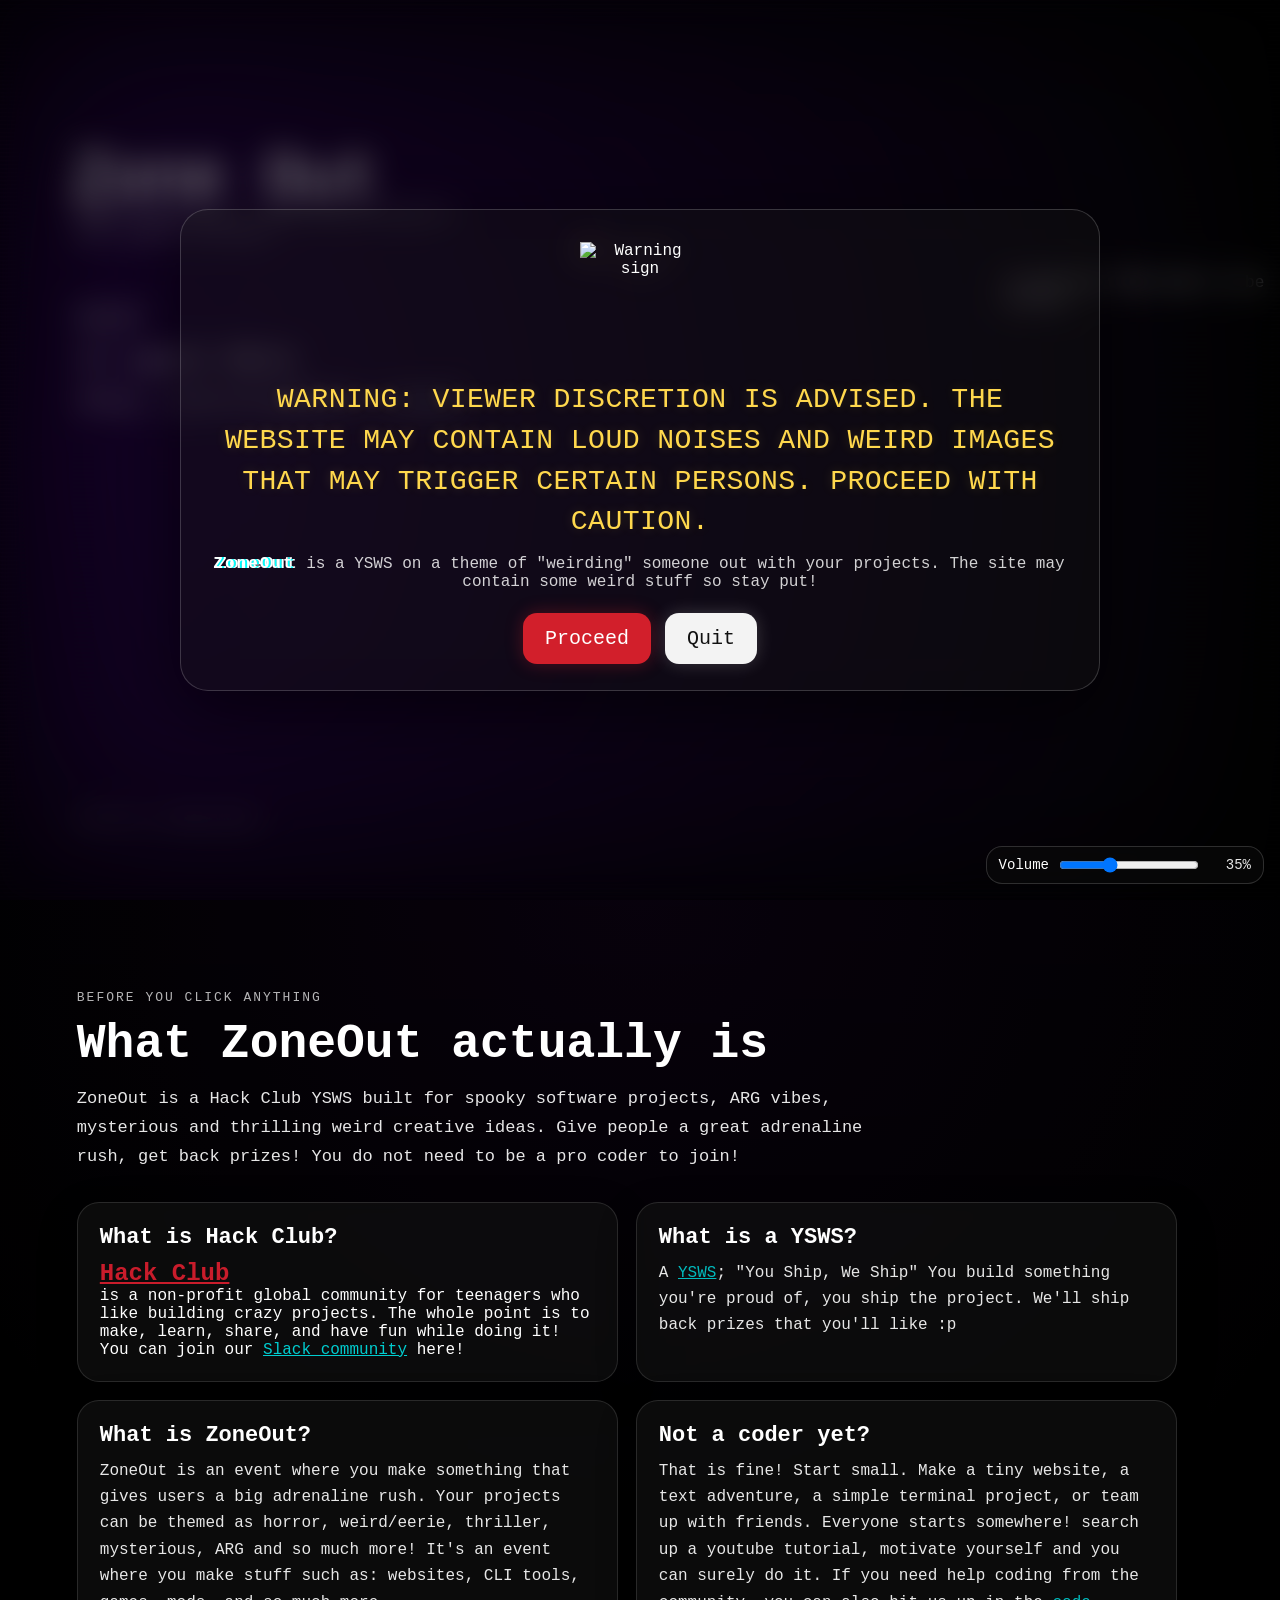
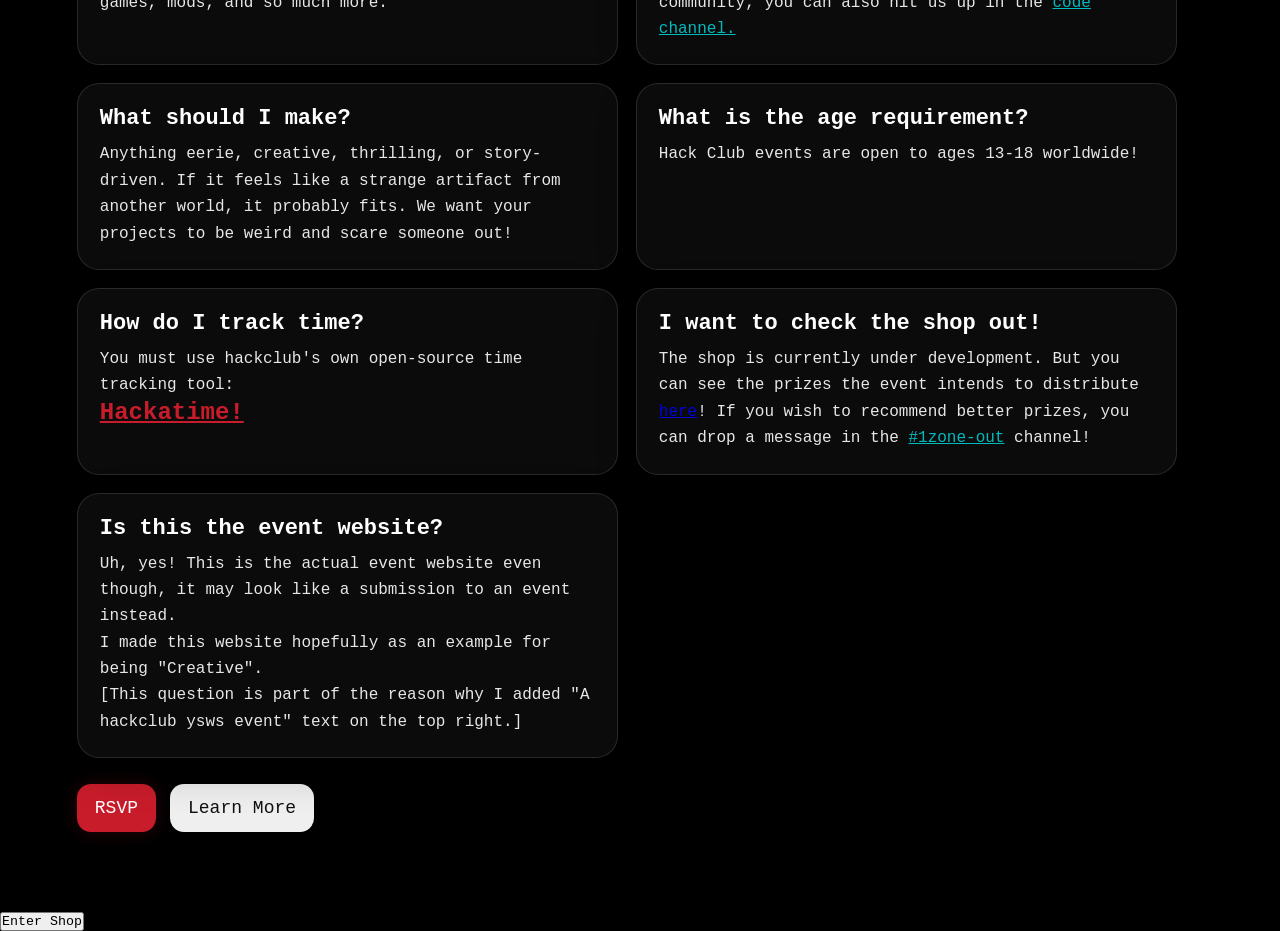
==== commit d503699b: "added more stuff" ====
--- a/index.html
+++ b/index.html
@@ -16,7 +16,9 @@
             WARNING: VIEWER DISCRETION IS ADVISED. THE WEBSITE MAY CONTAIN LOUD NOISES AND WEIRD IMAGES THAT MAY TRIGGER CERTAIN PERSONS. PROCEED WITH CAUTION.
         </div>
 
-        <div class="warningComment">ZoneOut is a horror theme based YSWS and the website, thus may have some level of spookyness! :p</div>
+        <div class="warningComment"><span class="glitchText" data-text="ZoneOut">ZoneOut</span> is a YSWS on a theme of "weirding" someone out with your projects.
+            The site may contain some weird stuff so stay put!
+        </div>
 
         <div class="warningActions">
             <button class="warningProceed" id="warningProceed" type="button">Proceed</button>
@@ -28,168 +30,277 @@
 <div class="volumeDock">
     <label for="masterVolume">Volume</label>
     <input id="masterVolume" type="range" min="0" max="100" value="35" aria-label="Volume">
-    <span id="volumeValue">35%</span>
+    <span id="volumeValue">40%</span>
 </div>
 
-<video autoplay muted loop playsinline>
-    <source src="https://cdn.hackclub.com/019d14f6-2cd2-7a84-81bf-d68825577d2c/ds.mp4" type="video/mp4">
-</video>
-
-<audio loop id="bgAudio" preload="auto">
-    <source src="https://cdn.hackclub.com/019d09b2-74cf-75cb-a4e5-828822608761/distorted.ogg" type="audio/ogg">
-</audio>
-
-<audio loop id="faqAudio" preload="auto">
-    <source src="https://cdn.hackclub.com/019d157e-42db-7c9d-a810-abcb9247cf07/faqmusic.mp3" type="audio/mpeg">
-</audio>
-
-<audio id="uiClick" preload="auto">
-    <source src="https://cdn.hackclub.com/019d15a1-fb3f-7c96-96b2-7b1052138e08/buttonpress.mp3" type="audio/mpeg">
-</audio>
-
-<div class="overlay"></div>
-<div class="scanlines"></div>
-<div class="vignette"></div>
-
-<div class="menu">
-    <div class="title">Zone Out</div>
-
-    <div class="option" id="rsvp">RSVP</div>
-    <div class="option active selector" id="learn">Learn More</div>
-</div>
-
-<div class="footer">A HackClub YSWS event</div>
-
-<div class="loadingScreen" id="loadingScreen">
-    <img src="https://cdn.hackclub.com/019d09b8-1577-7d2d-8b85-1cd251a5e09c/bob-eye-horror-evil.gif" alt="loading">
-    <div class="loadingText" id="loadingText">Loading</div>
-</div>
-
-<div class="learnPage" id="learnPage">
-    <video class="learnBgVideo" autoplay muted loop playsinline preload="auto">
-        <source src="https://cdn.hackclub.com/019d1552-4f0e-7cc9-8b0c-86d538cd897e/glitcheffect.mp4" type="video/mp4">
-    </video>
-    <div class="learnShade"></div>
-
-    <div class="backBtn" id="backBtn">← Back</div>
-
-    <div class="faqContainer">
-
-        <div class="faqNode">
-            <button class="faqToggle" type="button" aria-expanded="false">
-                <img src="https://cdn.hackclub.com/019d155f-c68f-70bb-bfd9-047b7a7224bb/closed%20eye.png" alt="Q1 toggle">
-            </button>
-            <div class="faqLabel">What is ZoneOut about?</div>
-            <div class="faqDrop">
-                <div class="faqQuestion"></div>
-                <div class="faqAnswer">
-                    ZoneOut is a YSWS where you create something themed around <b>horror</b>, <b>mystery</b> or <b>ARG</b>!
-                </div>
-            </div>
-        </div>
-
-        <div class="faqNode">
-            <button class="faqToggle" type="button" aria-expanded="false">
-                <img src="https://cdn.hackclub.com/019d155f-c68f-70bb-bfd9-047b7a7224bb/closed%20eye.png" alt="Q2 toggle">
-            </button>
-            <div class="faqLabel">What is the theme?</div>
-            <div class="faqDrop">
-                <div class="faqQuestion"></div>
-                <div class="faqAnswer">
-                    Horror, mystery and ARG focusing on immersiveness and storytelling. [and, of course, good art!]
-                </div>
-            </div>
-        </div>
-
-        <div class="faqNode">
-            <button class="faqToggle" type="button" aria-expanded="false">
-                <img src="https://cdn.hackclub.com/019d155f-c68f-70bb-bfd9-047b7a7224bb/closed%20eye.png" alt="Q3 toggle">
-            </button>
-            <div class="faqLabel">What kind of projects are to be submitted?</div>
-            <div class="faqDrop">
-                <div class="faqQuestion">Projects can be:</div>
-                <div class="faqAnswer">
-                    <br>• A website
-                    <br>• A terminal / CLI program
-                    <br>• A game
-                    <br>• A mod (eg. Minecraft)
-                    <br>Basically, anything that can be spooky.
-                    <br>This event is entirely software!
-                </div>
-            </div>
-        </div>
-
-        <div class="faqNode">
-            <button class="faqToggle" type="button" aria-expanded="false">
-                <img src="https://cdn.hackclub.com/019d155f-c68f-70bb-bfd9-047b7a7224bb/closed%20eye.png" alt="Q4 toggle">
-            </button>
-            <div class="faqLabel">How do I track time?</div>
-            <div class="faqDrop">
-                <div class="faqQuestion"></div>
-                <div class="faqAnswer">
-                    Use <a href="https://hackatime.hackclub.com" target="_blank" rel="noreferrer">Hackatime</a>. HackClub's own time-tracking tool!
-                </div>
-            </div>
-        </div>
-
-        <div class="faqNode">
-            <button class="faqToggle" type="button" aria-expanded="false">
-                <img src="https://cdn.hackclub.com/019d155f-c68f-70bb-bfd9-047b7a7224bb/closed%20eye.png" alt="Q5 toggle">
-            </button>
-            <div class="faqLabel">What does the shop have?</div>
-            <div class="faqDrop">
-                <div class="faqQuestion"></div>
-                <div class="faqAnswer">
-                    Custom merch and stickers along with high hacker value items! Recommendations would be appreciated in the <a href="https://app.slack.com/client/E09V59WQY1E/C0ANG7F1E9E" target="_blank" rel="noreferrer">#1zone-out channel!</a>
-                    <br>PS: I'll have a full list of items up soon in this page!
-                </div>
-            </div>
-        </div>
-
-        <div class="faqNode">
-            <button class="faqToggle" type="button" aria-expanded="false">
-                <img src="https://cdn.hackclub.com/019d155f-c68f-70bb-bfd9-047b7a7224bb/closed%20eye.png" alt="Q6 toggle">
-            </button>
-            <div class="faqLabel">Who made this?</div>
-            <div class="faqDrop">
-                <div class="faqQuestion"></div>
-                <div class="faqAnswer">
-                    Website by <a href="https://hackclub.enterprise.slack.com/team/U08GCDHM0QZ" target="_blank" rel="noreferrer">Kuzu!</a>. Used the FNAF main menu for inspiration to fit the "game" vibe. Hack Club will be helping me host this.
-                </div>
-            </div>
-        </div>
-
-        <div class="faqNode">
-            <button class="faqToggle" type="button" aria-expanded="false">
-                <img src="https://cdn.hackclub.com/019d155f-c68f-70bb-bfd9-047b7a7224bb/closed%20eye.png" alt="Q7 toggle">
-            </button>
-            <div class="faqLabel">How do I RSVP?</div>
-            <div class="faqDrop">
-                <div class="faqQuestion"></div>
-                <div class="faqAnswer">
-                    <a href="https://forms.fillout.com/t/fuxhBdNbhdus" target="_blank" rel="noreferrer">Click here to RSVP</a>
-                </div>
-            </div>
-        </div>
-
-        <div class="faqNode">
-            <button class="faqToggle" type="button" aria-expanded="false">
-                <img src="https://cdn.hackclub.com/019d155f-c68f-70bb-bfd9-047b7a7224bb/closed%20eye.png" alt="Q8 toggle">
-            </button>
-            <div class="faqLabel">
-                <span class="glitchText" data-text="ZoneOut">ZoneOut</span>
-            </div>
-            <div class="faqDrop">
-                <div class="faqQuestion"></div>
-                <div class="faqAnswer">
-                    .........................................
-                </div>
-            </div>
-        </div>
-
+<main class="site">
+    <section class="hero">
+        <video autoplay muted loop playsinline>
+            <source src="https://cdn.hackclub.com/019d14f6-2cd2-7a84-81bf-d68825577d2c/ds.mp4" type="video/mp4">
+        </video>
+
+        <audio loop id="bgAudio" preload="auto">
+            <source src="https://cdn.hackclub.com/019d09b2-74cf-75cb-a4e5-828822608761/distorted.ogg" type="audio/ogg">
+        </audio>
+
+        <audio loop id="faqAudio" preload="auto">
+            <source src="https://cdn.hackclub.com/019d157e-42db-7c9d-a810-abcb9247cf07/faqmusic.mp3" type="audio/mpeg">
+        </audio>
+
+        <audio id="uiClick" preload="auto">
+            <source src="https://cdn.hackclub.com/019d15a1-fb3f-7c96-96b2-7b1052138e08/buttonpress.mp3" type="audio/mpeg">
+        </audio>
+
+        <div class="overlay"></div>
+        <div class="scanlines"></div>
+        <div class="vignette"></div>
+
+        <div class="menu">
+            <div class="title">Zone Out</div>
+            <div class="subtitle">Make adrenalin inducing projects
+            <br> win great prizes!</div>
+
+            <div class="option" id="rsvp">RSVP</div>
+            <div class="option active selector" id="learn">Learn More</div>
+            <div class="option" id="openShop">Shop [development-view]
+            </div>
+        </div>
+
+        <div class="heroHint">Scroll to know more!</div>
+        
+
+        <div class="footer">A HackClub YSWS event to be hosted.</div>
+    </section>
+
+    <section class="foldSection">
+        <div class="foldHeader">
+            <p class="foldKicker">BEFORE YOU CLICK ANYTHING</p>
+            <h2>What ZoneOut actually is</h2>
+            <p class="foldLead">
+                ZoneOut is a Hack Club YSWS built for spooky software projects, ARG vibes, mysterious and thrilling weird creative ideas.
+                Give people a great adrenaline rush, get back prizes!
+                You do not need to be a pro coder to join!
+            </p>
+        </div>
+
+        <div class="foldGrid">
+            <article class="foldCard">
+                <h3>What is Hack Club?</h3>
+                <p>
+                    <h2><a href="https://hackclub.com" target="_blank" rel="noreferrer" class="hackclub">Hack Club</a></h2> is a non-profit global community for teenagers
+                    who like building crazy projects. The whole point is to
+                    make, learn, share, and have fun while doing it!
+                    You can join our <a href="https://hackclub.enterprise.slack.com/" target="_blank" rel="noreferrer" class="slack">Slack community</a> here!
+                </p>
+            </article>
+
+            <article class="foldCard">
+                <h3>What is a YSWS?</h3>
+                <p>
+                    A <a href="https://app.slack.com/client/E09V59WQY1E/C0710J7F4U9" target="_blank" rel="noreferrer" class="slack">YSWS</a>; "You Ship, We Ship"
+                    You build something you're proud of, you ship the project. We'll ship back prizes that you'll like :p
+                </p>
+            </article>
+
+            <article class="foldCard">
+                <h3>What is ZoneOut?</h3>
+                <p>
+                    ZoneOut is an event where you make something that gives users a big adrenaline rush. Your projects can be themed as horror, weird/eerie, thriller, mysterious, ARG and so much more! 
+                    It's an event where you make stuff such as:
+                    websites, CLI tools, games, mods, and so much more.
+                </p>
+            </article>
+
+            <article class="foldCard">
+                <h3>Not a coder yet?</h3>
+                <p>
+                    That is fine! Start small.
+                    Make a tiny website, a text adventure, a simple terminal project, or team up with friends.
+                    Everyone starts somewhere!
+                    search up a youtube tutorial, motivate yourself and you can surely do it.
+                    If you need help coding from the community, you can also hit us up in
+                    the <a href="https://app.slack.com/client/E09V59WQY1E/C0EA9S0A0" target="_blank" rel="noreferrer" class="slack">code channel.</a>
+                </p>
+            </article>
+
+            <article class="foldCard">
+                <h3>What should I make?</h3>
+                <p>
+                    Anything eerie, creative, thrilling, or story-driven.
+                    If it feels like a strange artifact from another world, it probably fits.
+                    We want your projects to be weird and scare someone out!
+                </p>
+            </article>
+            <article class="foldCard">
+                <h3>What is the age requirement?</h3>
+                <p>
+                    Hack Club events are open to ages 13-18 worldwide!
+                </p>
+            </article>
+
+            <article class="foldCard">
+                <h3>How do I track time?</h3>
+                <p>
+                    You must use hackclub's own open-source time tracking tool: <h2><a href="https://hackatime.hackclub.com" target="_blank" rel="noreferrer" class="hackclub">Hackatime!</a><h2>
+                </p>
+            </article>
+
+
+            <article class="foldCard">
+                <h3>I want to check the shop out!</h3>
+                <p>
+                    The shop is currently under development.
+                    But you can see the prizes the event intends to distribute <a href="https://zoneout.dino.icu/shop.html"_blank" rel="noreferrer">here</a>!
+                    If you wish to recommend better prizes, you can drop a message in the <a href="https://app.slack.com/client/E09V59WQY1E/C0ANG7F1E9E" target="_blank" rel="noreferrer" class="slack">#1zone-out</a> channel!
+                </p>
+            </article>
+            <article class="foldCard">
+                <h3>Is this the event website?</h3>
+                <p>
+                    Uh, yes! This is the actual event website even though, it may look like a submission to an event instead.
+                    <br> I made this website hopefully as an example for being "Creative".
+                    <br>[This question is part of the reason why I added "A hackclub ysws event" text on the top right.]
+                </p>
+            </article>
+        </div>
+
+        <div class="foldActions">
+            <button class="foldBtn foldBtnRed" id="foldRSVP" type="button">RSVP</button>
+            <button class="foldBtn foldBtnWhite" id="foldLearn" type="button">Learn More</button>
+        </div>
+    </section>
+
+    <div class="loadingScreen" id="loadingScreen">
+        <img src="https://cdn.hackclub.com/019d09b8-1577-7d2d-8b85-1cd251a5e09c/bob-eye-horror-evil.gif" alt="loading">
+        <div class="loadingText" id="loadingText">Loading</div>
     </div>
-</div>
-
+
+    <div class="learnPage" id="learnPage">
+        <video class="learnBgVideo" autoplay muted loop playsinline preload="auto">
+            <source src="https://cdn.hackclub.com/019d1552-4f0e-7cc9-8b0c-86d538cd897e/glitcheffect.mp4" type="video/mp4">
+        </video>
+        <div class="learnShade"></div>
+
+        <div class="backBtn" id="backBtn">← Back</div>
+
+        <div class="faqContainer">
+
+            <div class="faqNode">
+                <button class="faqToggle" type="button" aria-expanded="false">
+                    <img src="https://cdn.hackclub.com/019d155f-c68f-70bb-bfd9-047b7a7224bb/closed%20eye.png" alt="Q1 toggle">
+                </button>
+                <div class="faqLabel">What is ZoneOut about?</div>
+                <div class="faqDrop">
+                    <div class="faqQuestion"></div>
+                    <div class="faqAnswer">
+                        ZoneOut is a YSWS where you create something themed around <b>horror</b>, <b>mystery</b> or <b>ARG</b>!
+                    </div>
+                </div>
+            </div>
+
+            <div class="faqNode">
+                <button class="faqToggle" type="button" aria-expanded="false">
+                    <img src="https://cdn.hackclub.com/019d155f-c68f-70bb-bfd9-047b7a7224bb/closed%20eye.png" alt="Q2 toggle">
+                </button>
+                <div class="faqLabel">What is the theme?</div>
+                <div class="faqDrop">
+                    <div class="faqQuestion"></div>
+                    <div class="faqAnswer">
+                        Horror, mystery and ARG focusing on immersiveness and storytelling. [and, of course, good art!]
+                    </div>
+                </div>
+            </div>
+
+            <div class="faqNode">
+                <button class="faqToggle" type="button" aria-expanded="false">
+                    <img src="https://cdn.hackclub.com/019d155f-c68f-70bb-bfd9-047b7a7224bb/closed%20eye.png" alt="Q3 toggle">
+                </button>
+                <div class="faqLabel">What kind of projects are to be submitted?</div>
+                <div class="faqDrop">
+                    <div class="faqQuestion">Projects can be:</div>
+                    <div class="faqAnswer">
+                        <br>• A website
+                        <br>• A terminal / CLI program
+                        <br>• A game
+                        <br>• A mod (eg. Minecraft)
+                        <br>Basically, anything that can be spooky.
+                        <br>This event is entirely software!
+                    </div>
+                </div>
+            </div>
+
+            <div class="faqNode">
+                <button class="faqToggle" type="button" aria-expanded="false">
+                    <img src="https://cdn.hackclub.com/019d155f-c68f-70bb-bfd9-047b7a7224bb/closed%20eye.png" alt="Q4 toggle">
+                </button>
+                <div class="faqLabel">How do I track time?</div>
+                <div class="faqDrop">
+                    <div class="faqQuestion"></div>
+                    <div class="faqAnswer">
+                        Use <a href="https://hackatime.hackclub.com" target="_blank" rel="noreferrer">Hackatime</a>. HackClub's own time-tracking tool!
+                    </div>
+                </div>
+            </div>
+
+            <div class="faqNode">
+                <button class="faqToggle" type="button" aria-expanded="false">
+                    <img src="https://cdn.hackclub.com/019d155f-c68f-70bb-bfd9-047b7a7224bb/closed%20eye.png" alt="Q5 toggle">
+                </button>
+                <div class="faqLabel">What does the shop have?</div>
+                <div class="faqDrop">
+                    <div class="faqQuestion"></div>
+                    <div class="faqAnswer">
+                        Custom merch and stickers along with high hacker value items! Recommendations would be appreciated in the <a href="https://app.slack.com/client/E09V59WQY1E/C0ANG7F1E9E" target="_blank" rel="noreferrer">#1zone-out channel!</a>
+                        <br>PS: I'll have a full list of items up soon in this page!
+                    </div>
+                </div>
+            </div>
+
+            <div class="faqNode">
+                <button class="faqToggle" type="button" aria-expanded="false">
+                    <img src="https://cdn.hackclub.com/019d155f-c68f-70bb-bfd9-047b7a7224bb/closed%20eye.png" alt="Q6 toggle">
+                </button>
+                <div class="faqLabel">Who made this?</div>
+                <div class="faqDrop">
+                    <div class="faqQuestion"></div>
+                    <div class="faqAnswer">
+                        Website by <a href="https://hackclub.enterprise.slack.com/team/U08GCDHM0QZ" target="_blank" rel="noreferrer">Kuzu!</a>. Used the FNAF main menu for inspiration to fit the "game" vibe. Hack Club will be helping me host this.
+                    </div>
+                </div>
+            </div>
+
+            <div class="faqNode">
+                <button class="faqToggle" type="button" aria-expanded="false">
+                    <img src="https://cdn.hackclub.com/019d155f-c68f-70bb-bfd9-047b7a7224bb/closed%20eye.png" alt="Q7 toggle">
+                </button>
+                <div class="faqLabel">How do I RSVP?</div>
+                <div class="faqDrop">
+                    <div class="faqQuestion"></div>
+                    <div class="faqAnswer">
+                        <a href="https://forms.fillout.com/t/fuxhBdNbhdus" target="_blank" rel="noreferrer">Click here to RSVP</a>
+                    </div>
+                </div>
+            </div>
+
+            <div class="faqNode">
+                <button class="faqToggle" type="button" aria-expanded="false">
+                    <img src="https://cdn.hackclub.com/019d155f-c68f-70bb-bfd9-047b7a7224bb/closed%20eye.png" alt="Q8 toggle">
+                </button>
+                <div class="faqLabel">
+                    <span class="glitchText" data-text="ZoneOut">ZoneOut</span>
+                </div>
+                <div class="faqDrop">
+                    <div class="faqQuestion"></div>
+                    <div class="faqAnswer">
+                        .........................................
+                    </div>
+                </div>
+            </div>
+
+        </div>
+    </div>
+</main>
+<button id="openShop">Enter Shop</button>
 <script src="script.js"></script>
 </body>
 </html>
--- a/style.css
+++ b/style.css
@@ -8,7 +8,8 @@
 body{
 background:black;
 color:white;
-overflow:hidden;
+overflow-x:hidden;
+overflow-y:auto;
 }
 
 /* VIDEO */
@@ -34,6 +35,14 @@
 background:radial-gradient(circle at left, rgba(60,0,120,0.4), rgba(0,0,0,0.9));
 z-index:-2;
 pointer-events:none;
+}
+
+.hackclub{
+    color:#c91c2b
+}
+
+.slack{
+    color:darkturquoise
 }
 
 .scanlines{
@@ -193,18 +202,47 @@
 opacity:0.9;
 }
 
-/* MENU */
+/* SITE */
+
+.site{
+position:relative;
+width:100%;
+}
+
+/* HERO */
+
+.hero{
+position:relative;
+min-height:100vh;
+overflow:hidden;
+}
 
 .menu{
 position:absolute;
-top:20%;
+top:16%;
 left:6%;
 z-index:10;
 }
 
 .title{
 font-size:64px;
-margin-bottom:40px;
+margin-bottom:18px;
+margin-left:-5px;
+}
+
+.subtitle{
+font-size:18px;
+opacity:0.72;
+margin-top:-30px;
+margin-bottom:60px;
+letter-spacing:1px;
+max-width:520px;
+animation:subtitleFlicker 6s infinite;
+}
+
+@keyframes subtitleFlicker{
+0%,18%,22%,25%,53%,57%,100%{opacity:.72;}
+20%,24%,55%{opacity:.25;}
 }
 
 .option{
@@ -238,19 +276,131 @@
 content:">> ";
 }
 
+.heroHint{
+position:absolute;
+left:6%;
+bottom:72px;
+z-index:10;
+font-size:14px;
+opacity:0.55;
+letter-spacing:1px;
+animation:hintPulse 2.8s ease-in-out infinite;
+}
+
+@keyframes hintPulse{
+0%,100%{opacity:0.45; transform:translateY(0);}
+50%{opacity:0.85; transform:translateY(2px);}
+}
+
 .footer{
 position:absolute;
-bottom:10px;
-left:10px;
+bottom:590px;
+left:1005px;
 z-index:10;
 }
 
+/* FOLD SECTION */
+
+.foldSection{
+position:relative;
+z-index:8;
+min-height:100vh;
+padding:90px 6% 80px;
+background:
+linear-gradient(to bottom, rgba(0,0,0,0.28), rgba(0,0,0,0.82)),
+radial-gradient(circle at top, rgba(90,20,140,0.12), transparent 45%);
+}
+
+.foldHeader{
+max-width:920px;
+margin-bottom:30px;
+}
+
+.foldKicker{
+font-size:13px;
+letter-spacing:2px;
+opacity:0.7;
+margin-bottom:12px;
+}
+
+.foldHeader h2{
+font-size:clamp(28px, 4vw, 48px);
+margin-bottom:14px;
+}
+
+.foldLead{
+max-width:840px;
+font-size:17px;
+line-height:1.7;
+opacity:0.9;
+}
+
+.foldGrid{
+margin-top:30px;
+display:grid;
+grid-template-columns:repeat(2, minmax(0, 1fr));
+gap:18px;
+max-width:1100px;
+}
+
+.foldCard{
+padding:22px;
+border-radius:22px;
+border:1px solid rgba(255,255,255,0.12);
+background:rgba(20,20,20,0.56);
+backdrop-filter:blur(10px);
+-webkit-backdrop-filter:blur(10px);
+box-shadow:0 14px 40px rgba(0,0,0,0.24);
+}
+
+.foldCard h3{
+font-size:22px;
+margin-bottom:10px;
+}
+
+.foldCard p{
+font-size:16px;
+line-height:1.65;
+opacity:0.9;
+}
+
+.foldActions{
+margin-top:26px;
+display:flex;
+gap:14px;
+flex-wrap:wrap;
+}
+
+.foldBtn{
+border:none;
+padding:14px 18px;
+border-radius:14px;
+font-size:18px;
+cursor:pointer;
+font-family:"Courier New",monospace;
+transition:transform .15s ease, filter .15s ease;
+}
+
+.foldBtn:hover{
+transform:translateY(-1px);
+}
+
+.foldBtnRed{
+background:#c91c2b;
+color:white;
+box-shadow:0 0 18px rgba(201,28,43,0.22);
+}
+
+.foldBtnWhite{
+background:#efefef;
+color:#111;
+}
+
 /* LOADING */
 
 .loadingScreen{
 position:fixed;
-width:100%;
-height:100%;
+inset:0;
 background:black;
 display:flex;
 flex-direction:column;
@@ -448,6 +598,10 @@
 .faqContainer{
 grid-template-columns:repeat(2, minmax(0, 1fr));
 }
+
+.foldGrid{
+grid-template-columns:1fr;
+}
 }
 
 @media (max-width: 650px){
